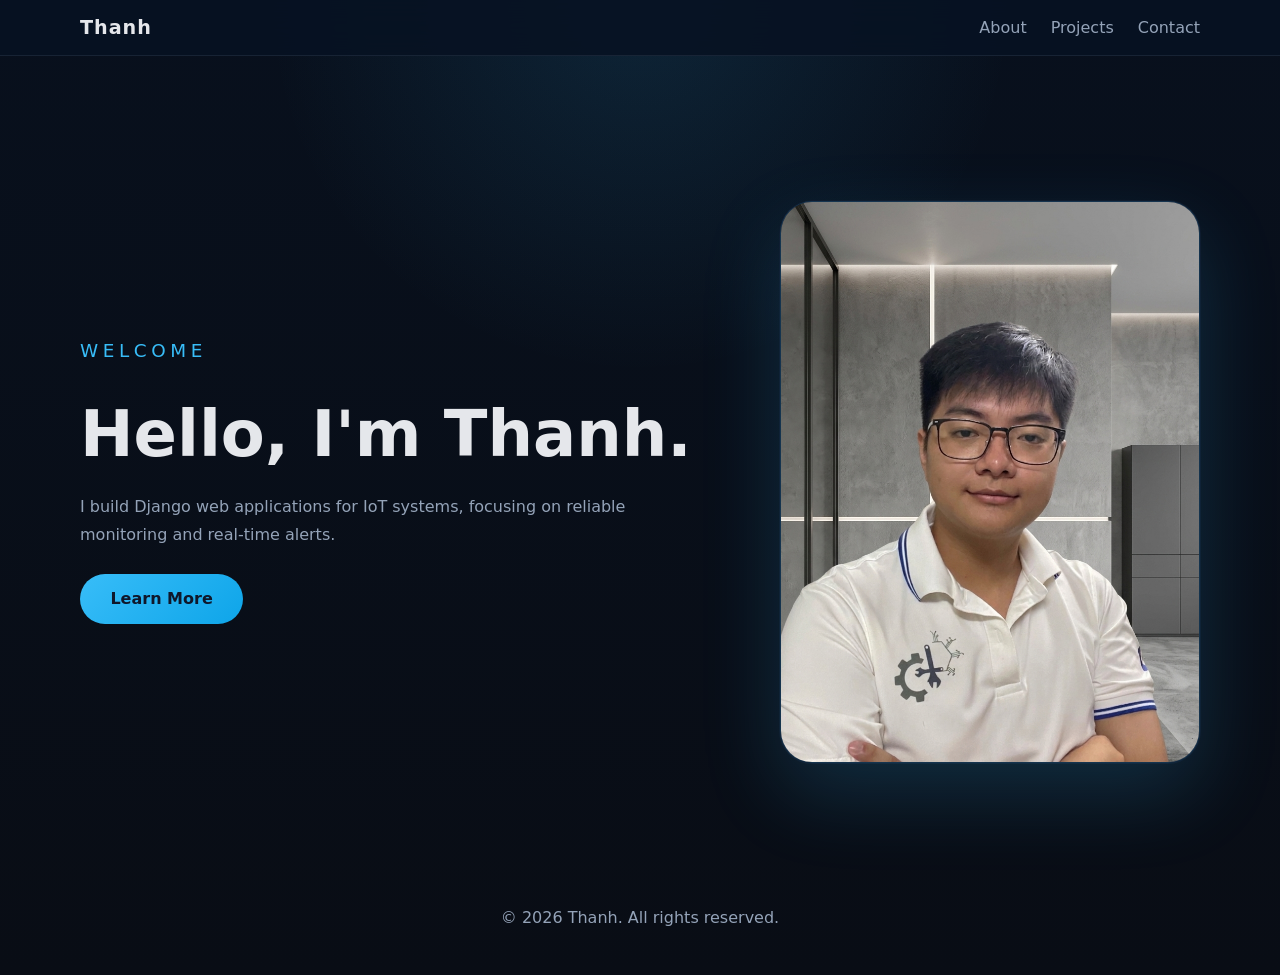
==== index.html @ eb64bd1d "Initial commit — portfolio updates" ====
<!DOCTYPE html>
<html lang="en">
<head>
    <meta charset="UTF-8">
    <meta name="viewport" content="width=device-width, initial-scale=1.0">
    <meta name="description" content="Thanh's personal portfolio - web developer, UI/UX designer, and modern app creator.">
    <title>Thanh's Portfolio</title>
    <link rel="stylesheet" href="style.css">
</head>
<body>
    <header>
        <div class="container">
            <nav>
                <a href="index.html" class="logo">Thanh</a>
                <ul class="nav-list">
                    <li><a href="about_page.html">About</a></li>
                    <li><a href="project_page.html">Projects</a></li>
                    <li><a href="contact_page.html">Contact</a></li>
                </ul>
            </nav>
        </div>
    </header>

    <main>
        <section class="hero">
            <div class="container hero-content">
                <div class="hero-copy">
                    <span class="section-title">Welcome</span>
                    <h1 class="hero-title">Hello, I'm Thanh.</h1>
                    <p class="hero-subtitle">I build Django web applications for IoT systems, focusing on reliable monitoring and real-time alerts.</p>
                    <a href="about_page.html" class="btn-primary">Learn More</a>
                </div>
                <div class="hero-visual">
                    <img src="images/Gemini_Generated_Image_eqkbg9eqkbg9eqkb.png" alt="Thanh portrait">
                </div>
            </div>
        </section>
    </main>

    <footer>
        <div class="container">
            <p>© 2026 Thanh. All rights reserved.</p>
        </div>
    </footer>
</body>
</html>
---- style.css ----
/* Portfolio Website Styles */
:root {
    --bg: #0b1220;
    --surface: #111827;
    --surface-soft: #1f2937;
    --text: #e5e7eb;
    --muted: #94a3b8;
    --accent: #38bdf8;
    --accent-dark: #0ea5e9;
    --shadow: 0 24px 80px rgba(0, 0, 0, 0.25);
}

* {
    box-sizing: border-box;
    margin: 0;
    padding: 0;
}

html {
    scroll-behavior: smooth;
}

body {
    font-family: Inter, system-ui, -apple-system, BlinkMacSystemFont, "Segoe UI", sans-serif;
    color: var(--text);
    background: radial-gradient(circle at top, rgba(56, 189, 248, 0.12), transparent 32%),
                linear-gradient(180deg, #08101d 0%, #090d15 100%);
    min-height: 100vh;
}

a {
    color: inherit;
    text-decoration: none;
}

img {
    max-width: 100%;
    display: block;
}

.container {
    width: min(1120px, calc(100% - 2rem));
    margin-inline: auto;
}

header {
    position: sticky;
    top: 0;
    z-index: 10;
    background: rgba(7, 18, 35, 0.9);
    backdrop-filter: blur(16px);
    border-bottom: 1px solid rgba(148, 163, 184, 0.12);
}

nav {
    display: flex;
    align-items: center;
    justify-content: space-between;
    gap: 1rem;
    padding: 1rem 0;
}

.logo {
    font-weight: 700;
    font-size: 1.2rem;
    letter-spacing: 0.05em;
}

.nav-list {
    display: flex;
    gap: 1.5rem;
    list-style: none;
    align-items: center;
}

.nav-list a {
    color: var(--muted);
    transition: color 0.2s ease;
}

.nav-list a:hover,
.nav-list a:focus-visible {
    color: var(--text);
}

.hero {
    min-height: calc(100vh - 80px);
    display: grid;
    place-items: center;
    padding: 4rem 0 2rem;
}

.hero-content {
    display: grid;
    grid-template-columns: minmax(0, 1fr) 420px;
    align-items: center;
    gap: 2.5rem;
}

.hero-copy {
    display: grid;
    gap: 1.5rem;
}

.hero-visual {
    display: flex;
    justify-content: center;
}

.hero-visual img {
    width: 100%;
    max-width: 420px;
    border-radius: 32px;
    border: 1px solid rgba(56, 189, 248, 0.18);
    box-shadow: 0 30px 80px rgba(56, 189, 248, 0.18), 0 0 0 1px rgba(15, 23, 42, 0.75);
    transition: transform 0.25s ease, box-shadow 0.25s ease;
    background: linear-gradient(180deg, rgba(15, 23, 42, 0.95), rgba(15, 23, 42, 0.85));
}

.hero-visual img:hover {
    transform: translateY(-5px);
    box-shadow: 0 40px 110px rgba(56, 189, 248, 0.26), 0 0 30px rgba(56, 189, 248, 0.12);
}

.hero-title {
    font-size: clamp(2.5rem, 5vw, 4.5rem);
    line-height: 1.05;
}

.hero-subtitle {
    max-width: 36rem;
    color: var(--muted);
    line-height: 1.8;
}

.btn-primary {
    inline-size: max-content;
    padding: 0.95rem 1.9rem;
    border-radius: 999px;
    background: linear-gradient(135deg, var(--accent), var(--accent-dark));
    color: #0f172a;
    font-weight: 600;
    transition: transform 0.2s ease, box-shadow 0.2s ease;
}

.btn-primary:hover,
.btn-primary:focus-visible {
    transform: translateY(-1px);
    box-shadow: 0 20px 50px rgba(56, 189, 248, 0.26);
}

section {
    padding: 5rem 0;
}

.section-title {
    font-size: 1.15rem;
    text-transform: uppercase;
    letter-spacing: 0.25em;
    color: var(--accent);
    margin-bottom: 1rem;
}

.section-heading {
    font-size: clamp(2rem, 4vw, 3rem);
    line-height: 1.1;
    margin-bottom: 1.5rem;
}

.grid {
    display: grid;
    gap: 1.5rem;
}

.about-grid {
    display: grid;
    grid-template-columns: 1fr 0.9fr;
    align-items: center;
    gap: 2.5rem;
}

.card {
    background: rgba(15, 23, 42, 0.84);
    border: 1px solid rgba(148, 163, 184, 0.12);
    border-radius: 24px;
    padding: 2rem;
    box-shadow: var(--shadow);
}

.card strong {
    display: block;
    margin-bottom: 0.5rem;
    color: var(--text);
}

/* keep <strong> inline inside project dashboard paragraphs to avoid breaking punctuation */
.project-dashboard p strong {
    display: inline;
    margin-bottom: 0;
    color: inherit;
}

.skill-list {
    display: flex;
    flex-wrap: wrap;
    gap: 0.75rem;
    margin-top: 1rem;
}

.skill-item {
    background: rgba(56, 189, 248, 0.12);
    color: var(--text);
    padding: 0.7rem 1rem;
    border-radius: 999px;
    font-size: 0.95rem;
}

.projects-grid {
    display: grid;
    grid-template-columns: repeat(3, minmax(0, 1fr));
}

.project-card {
    background: rgba(15, 23, 42, 0.9);
    border: 1px solid rgba(148, 163, 184, 0.12);
    border-radius: 24px;
    padding: 1.75rem;
    display: flex;
    flex-direction: column;
    justify-content: space-between;
}

.project-card h3 {
    margin-bottom: 1rem;
}

.project-card p {
    color: var(--muted);
    line-height: 1.75;
    margin-bottom: 1.5rem;
}

.system-arch-frame {
    border-radius: 28px;
    padding: 1px;
    background: linear-gradient(135deg, rgba(56, 189, 248, 0.5), rgba(99, 102, 241, 0.35));
    box-shadow: 0 35px 90px rgba(0, 0, 0, 0.32);
    margin-bottom: 2rem;
}

.system-arch-inner {
    border-radius: 28px;
    background: rgba(15, 23, 42, 0.96);
    padding: 2rem;
    display: grid;
    gap: 1.5rem;
}

.diag-row {
    display: grid;
    place-items: center;
}

.diag-split {
    grid-template-columns: repeat(2, minmax(0, 1fr));
    gap: 1.25rem;
}

.diag-card {
    position: relative;
    width: min(100%, 900px);
    background: rgba(17, 24, 39, 0.9);
    border: 1px solid rgba(56, 189, 248, 0.18);
    border-radius: 24px;
    padding: 1.5rem 1.75rem;
    box-shadow: 0 24px 55px rgba(8, 18, 37, 0.35);
    transition: transform 0.25s ease, box-shadow 0.25s ease, border-color 0.25s ease;
    overflow: hidden;
}

.diag-card::before {
    content: "";
    position: absolute;
    inset: 0;
    background: linear-gradient(180deg, rgba(56, 189, 248, 0.08), transparent 60%);
    pointer-events: none;
}

.diag-card:hover {
    transform: translateY(-4px);
    box-shadow: 0 30px 70px rgba(56, 189, 248, 0.22);
    border-color: rgba(56, 189, 248, 0.35);
}

.diag-label {
    display: inline-block;
    font-size: 0.8rem;
    text-transform: uppercase;
    letter-spacing: 0.18em;
    color: var(--accent);
    margin-bottom: 0.75rem;
}

.diag-card h5 {
    margin-bottom: 0.85rem;
    font-size: 1.05rem;
    color: var(--text);
}

.diag-card p {
    color: var(--muted);
    line-height: 1.8;
}

/* Project screenshot (login) */
.project-screenshot {
    width: 220px;
    max-width: 100%;
    border-radius: 14px;
    border: 1px solid rgba(148,163,184,0.08);
    box-shadow: 0 18px 50px rgba(2,6,23,0.5), 0 0 18px rgba(56,189,248,0.06) inset;
}

.map-screenshot {
    width: 260px;
    max-width: 100%;
    border-radius: 12px;
    border: 1px solid rgba(99,102,241,0.12);
    box-shadow: 0 28px 80px rgba(15,23,42,0.5), 0 0 28px rgba(99,102,241,0.06) inset;
}

/* Project card two-column layout to keep consistent sizing */
.project-auth > div,
.project-dashboard > div,
.project-map > div {
    display: grid !important;
    grid-template-columns: 1fr 300px;
    gap: 1.25rem;
    align-items: center;
}

.project-account > div {
    display: grid !important;
    grid-template-columns: 1fr 300px;
    gap: 1.25rem;
    align-items: center;
}

.project-auth figure,
.project-dashboard figure,
.project-map figure {
    min-width: 0;
}

/* Slightly reduce screenshot widths to avoid expanding the card */
.project-auth .project-screenshot,
.project-dashboard .project-screenshot,
.project-map .project-screenshot {
    width: 240px;
}

.project-account .project-screenshot {
    width: 220px;
}

/* normalize card heights and limit image heights to keep cards consistent */
.project-auth.card,
.project-dashboard.card,
.project-map.card {
    min-height: 140px;
    padding: 1.25rem;
}

.project-auth > div,
.project-dashboard > div,
.project-map > div {
    height: 100%;
    align-items: center;
}

.project-auth .project-screenshot,
.project-dashboard .project-screenshot,
.project-map .project-screenshot {
    max-height: 120px;
    object-fit: cover;
}

.project-account .project-screenshot {
    max-height: 120px;
    object-fit: cover;
}

@media (max-width: 860px) {
    .project-auth > div,
    .project-dashboard > div,
    .project-map > div {
        grid-template-columns: 1fr;
    }
    .project-auth .project-screenshot,
    .project-dashboard .project-screenshot,
    .project-map .project-screenshot {
        width: 100%;
        max-width: 360px;
    }
}

/* Lightbox styles */
.lightbox-overlay {
    position: fixed;
    inset: 0;
    display: grid;
    place-items: center;
    background: rgba(2,6,23,0.7);
    opacity: 0;
    pointer-events: none;
    transition: opacity 240ms ease;
    z-index: 9999;
}
.lightbox-overlay.visible {
    opacity: 1;
    pointer-events: auto;
}
.lightbox-img {
    max-width: min(92vw, 1100px);
    max-height: 86vh;
    border-radius: 12px;
    box-shadow: 0 40px 120px rgba(2,6,23,0.8), 0 0 40px rgba(56,189,248,0.08);
}
.lightbox-close {
    position: absolute;
    top: 20px;
    right: 24px;
    background: rgba(15,23,42,0.7);
    color: var(--text);
    border: 0;
    padding: 0.45rem 0.7rem;
    border-radius: 8px;
    font-size: 1.05rem;
    cursor: pointer;
}

.diag-connector {
    display: flex;
    align-items: center;
    justify-content: center;
    gap: 1rem;
    color: var(--accent);
    font-size: 0.95rem;
}

.diag-connector::before,
.diag-connector::after {
    content: "";
    flex: 1;
    height: 1px;
    background: rgba(56, 189, 248, 0.22);
}

.diag-connector span {
    background: rgba(15, 23, 42, 0.96);
    padding: 0.45rem 1rem;
    border-radius: 999px;
    border: 1px solid rgba(56, 189, 248, 0.18);
    box-shadow: inset 0 0 0 1px rgba(255, 255, 255, 0.04);
}

@media (max-width: 860px) {
    .diag-split {
        grid-template-columns: 1fr;
    }
}

.project-tags {
    display: flex;
    flex-wrap: wrap;
    gap: 0.75rem;
}

.tag {
    background: rgba(148, 163, 184, 0.12);
    color: var(--muted);
    padding: 0.6rem 0.85rem;
    border-radius: 999px;
    font-size: 0.85rem;
}

.contact-grid {
    display: grid;
    grid-template-columns: 1fr 1fr;
    gap: 2rem;
}

.contact-card {
    background: rgba(15, 23, 42, 0.9);
    border: 1px solid rgba(148, 163, 184, 0.12);
    border-radius: 24px;
    padding: 2rem;
}

.contact-qr-card {
    display: grid;
    align-items: center;
    justify-items: center;
    text-align: center;
}

.contact-qr {
    width: min(100%, 240px);
    margin-top: 1.2rem;
    border-radius: 24px;
    border: 1px solid rgba(56, 189, 248, 0.18);
    box-shadow: 0 25px 60px rgba(56, 189, 248, 0.18);
}

.contact-item {
    display: flex;
    align-items: flex-start;
    gap: 0.85rem;
    margin-bottom: 1.25rem;
}

.contact-item span {
    color: var(--accent);
    font-size: 1.1rem;
}

footer {
    padding: 2rem 0 3rem;
    text-align: center;
    color: var(--muted);
}

@media (max-width: 860px) {
    .about-grid,
    .contact-grid,
    .projects-grid {
        grid-template-columns: 1fr;
    }

    .hero-content {
        grid-template-columns: 1fr;
        gap: 2rem;
    }

    .hero-visual {
        order: 1;
        width: 100%;
    }

    .hero-visual img {
        max-width: 100%;
    }

    .hero-copy {
        width: 100%;
    }

    nav {
        flex-wrap: wrap;
        padding-bottom: 0.5rem;
    }

    .nav-list {
        flex-direction: column;
        gap: 1rem;
        width: 100%;
        align-items: center;
    }

    .hero-title {
        font-size: clamp(2rem, 8vw, 3.4rem);
    }

    .hero-subtitle {
        font-size: 0.95rem;
    }

    .section {
        padding: 3rem 0;
    }

    .system-arch-inner {
        padding: 1.5rem;
    }

    .diag-card {
        width: 100%;
    }

    .diag-connector {
        flex-direction: column;
        gap: 0.5rem;
    }

    .diag-connector::before,
    .diag-connector::after {
        display: none;
    }
}

@media (max-width: 720px) {
    .nav-list {
        flex-wrap: wrap;
        justify-content: center;
    }

    .hero {
        padding-top: 3.5rem;
    }

    .project-card,
    .card,
    .contact-card {
        padding: 1.5rem;
    }
}
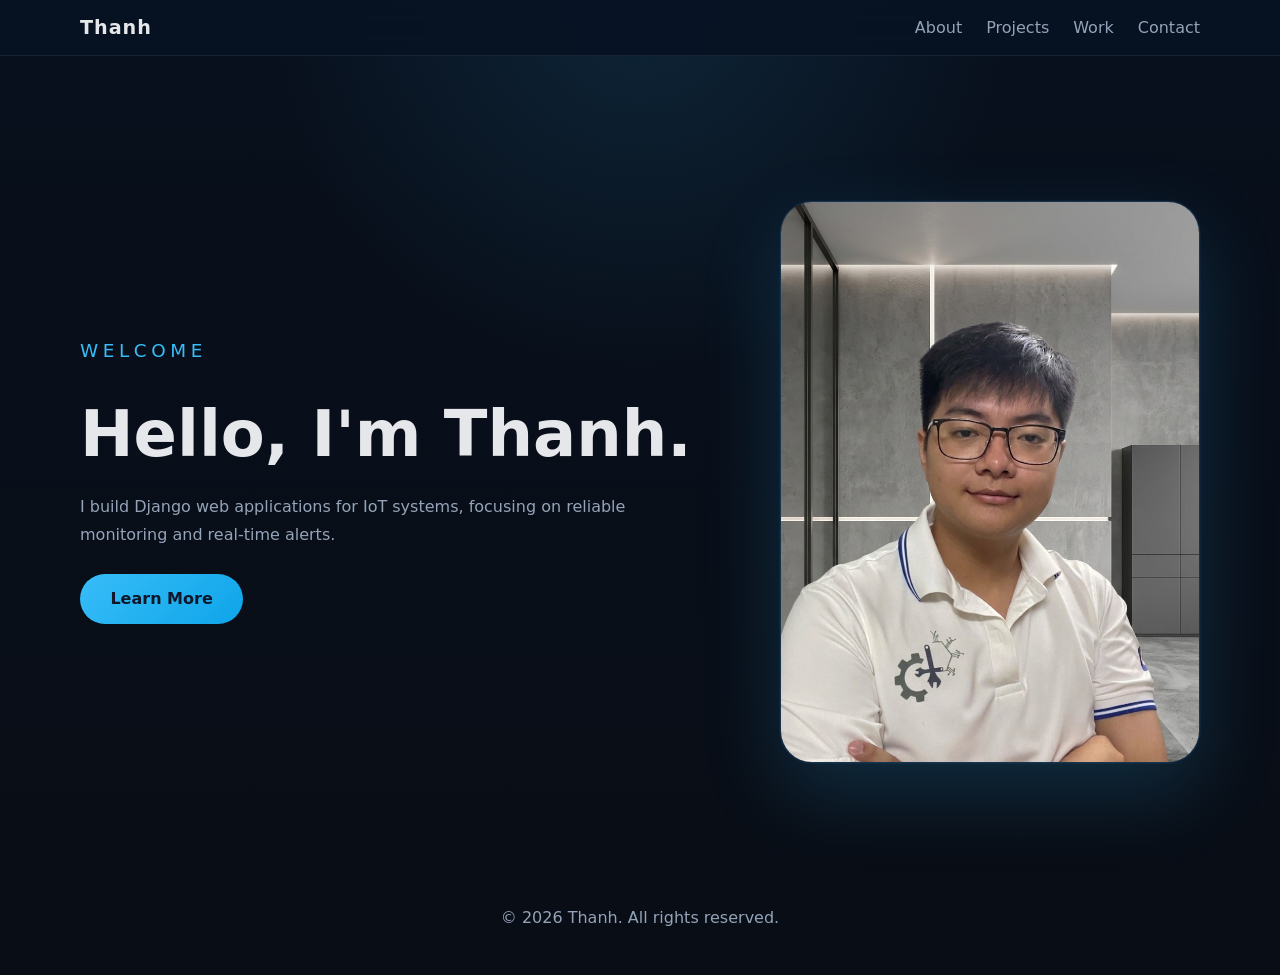
==== commit de5cd8c1: "Move inline styles to external CSS and add personal work page" ====
--- a/index.html
+++ b/index.html
@@ -15,6 +15,7 @@
                 <ul class="nav-list">
                     <li><a href="about_page.html">About</a></li>
                     <li><a href="project_page.html">Projects</a></li>
+                    <li><a href="personal_work.html">Work</a></li>
                     <li><a href="contact_page.html">Contact</a></li>
                 </ul>
             </nav>
--- a/style.css
+++ b/style.css
@@ -48,6 +48,7 @@
     top: 0;
     z-index: 10;
     background: rgba(7, 18, 35, 0.9);
+    -webkit-backdrop-filter: blur(16px);
     backdrop-filter: blur(16px);
     border-bottom: 1px solid rgba(148, 163, 184, 0.12);
 }
@@ -215,6 +216,71 @@
     font-size: 0.95rem;
 }
 
+.page-intro {
+    color: var(--muted);
+    line-height: 1.85;
+    max-width: 54rem;
+    margin-bottom: 2rem;
+}
+
+.card-spaced {
+    margin-top: 2rem;
+}
+
+.card-description {
+    margin-top: 1rem;
+    color: var(--muted);
+    line-height: 1.75;
+}
+
+.spaced-list {
+    margin-top: 1rem;
+    padding-left: 1.2rem;
+    display: grid;
+    gap: 0.75rem;
+    color: var(--muted);
+    line-height: 1.75;
+}
+
+.section-spaced {
+    margin-top: 2rem;
+}
+
+.section-subheading {
+    margin-top: 1rem;
+    margin-bottom: 1rem;
+    font-size: clamp(1.5rem, 2vw, 2rem);
+}
+
+.section-meta {
+    color: var(--muted);
+    line-height: 1.75;
+    margin-bottom: 1.5rem;
+}
+
+.experience-list {
+    margin-top: 1rem;
+    list-style: disc;
+    padding-left: 1.4rem;
+    display: grid;
+    gap: 0.85rem;
+    color: var(--muted);
+}
+
+.info-list {
+    margin-top: 1rem;
+    list-style: none;
+    padding: 0;
+    display: grid;
+    gap: 1rem;
+}
+
+.info-text {
+    margin: 0.5rem 0 0;
+    color: var(--muted);
+    line-height: 1.75;
+}
+
 .projects-grid {
     display: grid;
     grid-template-columns: repeat(3, minmax(0, 1fr));
@@ -238,6 +304,78 @@
     color: var(--muted);
     line-height: 1.75;
     margin-bottom: 1.5rem;
+}
+
+.project-section-heading {
+    margin-top: 2rem;
+    margin-bottom: 1rem;
+}
+
+.project-info-grid {
+    display: grid;
+    grid-template-columns: 1fr 1fr;
+    gap: 1.5rem;
+    margin-bottom: 2rem;
+}
+
+.project-info-item h5 {
+    font-size: 0.9rem;
+    font-weight: 600;
+    color: var(--text);
+    margin-bottom: 0.5rem;
+}
+
+.project-info-item p {
+    font-size: 0.85rem;
+    color: var(--muted);
+    line-height: 1.6;
+}
+
+.project-note {
+    font-size: 0.9rem;
+    color: var(--muted);
+    line-height: 1.6;
+    margin-bottom: 1rem;
+}
+
+.project-feature-card {
+    margin-top: 2rem;
+}
+
+.project-card-row {
+    display: flex;
+    gap: 1.5rem;
+    align-items: center;
+    flex-wrap: wrap;
+}
+
+.project-card-panel {
+    flex: 1;
+    min-width: 260px;
+}
+
+.project-card-title {
+    margin: 0 0 0.5rem 0;
+}
+
+.project-card-description {
+    margin: 0 0 0.75rem 0;
+    color: var(--muted);
+    line-height: 1.6;
+}
+
+.project-card-subtext {
+    margin: 0;
+    font-size: 0.9rem;
+    color: var(--muted);
+}
+
+.project-card-figure {
+    margin: 0;
+    display: flex;
+    align-items: center;
+    justify-content: center;
+    min-width: 220px;
 }
 
 .system-arch-frame {
@@ -348,14 +486,18 @@
 
 .project-auth figure,
 .project-dashboard figure,
-.project-map figure {
+.project-map figure,
+.project-account figure {
     min-width: 0;
+    width: 100%;
+    justify-content: center;
 }
 
 /* Slightly reduce screenshot widths to avoid expanding the card */
 .project-auth .project-screenshot,
 .project-dashboard .project-screenshot,
-.project-map .project-screenshot {
+.project-map .project-screenshot,
+.project-account .project-screenshot {
     width: 240px;
 }
 
@@ -366,41 +508,52 @@
 /* normalize card heights and limit image heights to keep cards consistent */
 .project-auth.card,
 .project-dashboard.card,
-.project-map.card {
+.project-map.card,
+.project-account.card {
     min-height: 140px;
     padding: 1.25rem;
 }
 
 .project-auth > div,
 .project-dashboard > div,
-.project-map > div {
+.project-map > div,
+.project-account > div {
     height: 100%;
     align-items: center;
 }
 
 .project-auth .project-screenshot,
 .project-dashboard .project-screenshot,
-.project-map .project-screenshot {
-    max-height: 120px;
-    object-fit: cover;
-}
-
+.project-map .project-screenshot,
 .project-account .project-screenshot {
     max-height: 120px;
     object-fit: cover;
 }
 
+.project-account .project-screenshot {
+    max-height: 120px;
+    object-fit: cover;
+}
+
 @media (max-width: 860px) {
     .project-auth > div,
     .project-dashboard > div,
-    .project-map > div {
+    .project-map > div,
+    .project-account > div {
         grid-template-columns: 1fr;
     }
     .project-auth .project-screenshot,
     .project-dashboard .project-screenshot,
-    .project-map .project-screenshot {
+    .project-map .project-screenshot,
+    .project-account .project-screenshot {
         width: 100%;
         max-width: 360px;
+    }
+    .project-auth.card,
+    .project-dashboard.card,
+    .project-map.card,
+    .project-account.card {
+        padding: 1rem 1rem 1.25rem;
     }
 }
 
